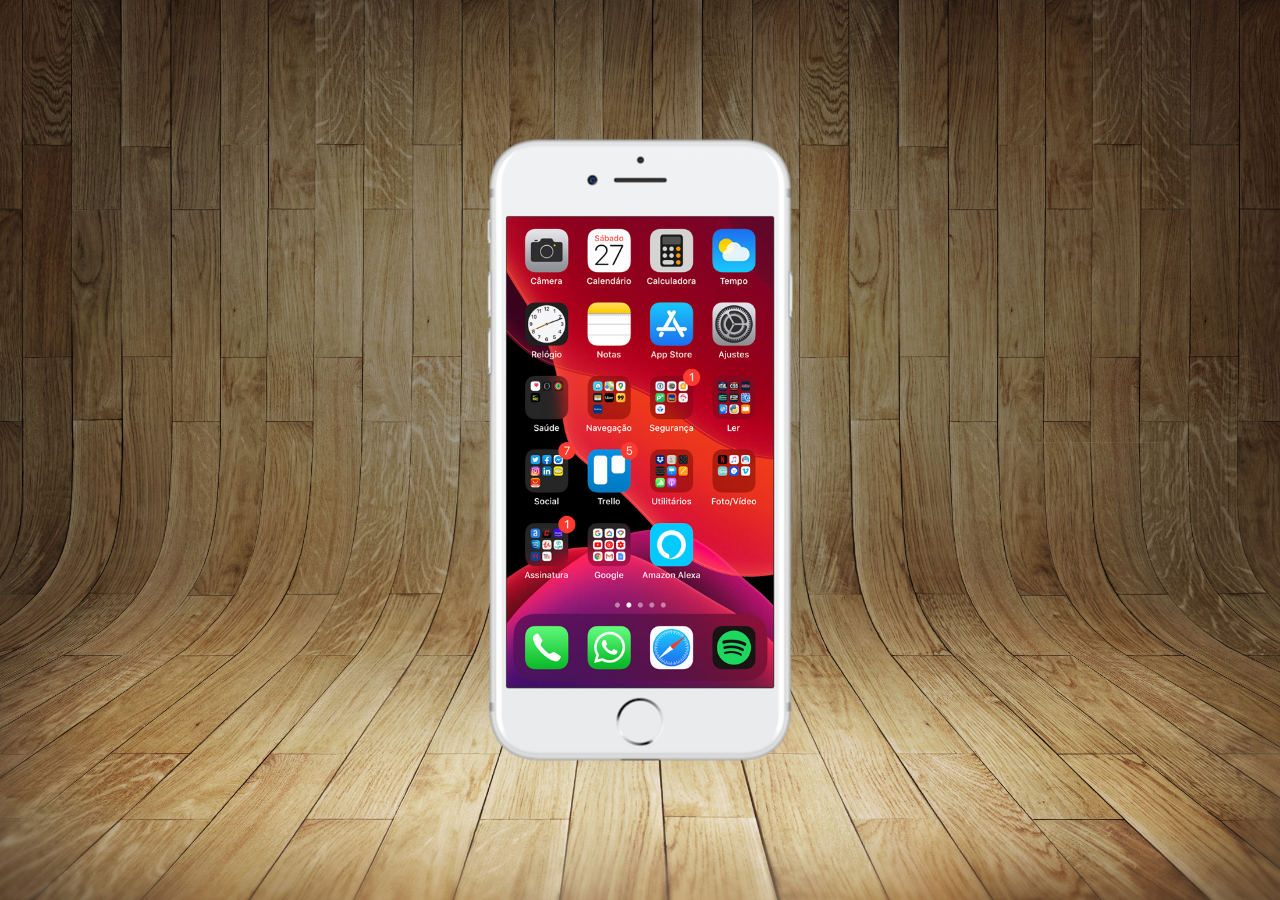
==== index.html @ ec8c2fc7 "criei tela home" ====
<!DOCTYPE html>
<html lang="en">
<head>
    <meta charset="UTF-8">
    <meta http-equiv="X-UA-Compatible" content="IE=edge">
    <meta name="viewport" content="width=device-width, initial-scale=1.0">
    <link rel="shortcut icon" href="favicon.ico" type="image/x-icon">
    <link rel="stylesheet" href="estilos/style.css">
    <title>Projetos sociais</title>
</head>
<body>
    <main>
        <section id="telefone">
            <iframe src="home.html" name="tela" id="tela" frameborder="0"></iframe>

        </section>
        <section id="redes-sociais">

        </section>
    </main>
</body>
</html>
---- estilos/style.css ----
@charset "UTF-8";

*{
    margin: 0px;
    padding: 0px;
    font-family: Arial, Helvetica, sans-serif;
}

html, body{
    height: 100vh;
    width: 100vw;
    background-color: black;
}

body{
    background: url('../imagens/fundo-madeira.jpg') no-repeat top center;
    background-size: cover;
    background-attachment: fixed;
}
main{
    position: relative;
    height: 100vh;
}

#telefone{
    position: absolute;
    width: 311px;
    height: 627px;
    transform: translate(-50%, -50%);
    top: 50%;
    left: 50%;
    background-image: url('../imagens/frame-iphone.png');
    background-repeat: no-repeat;
}

#tela{
    position: relative;
    top: 80px;
    left: 22px;
    width: 267px;
    height: 471px;
}
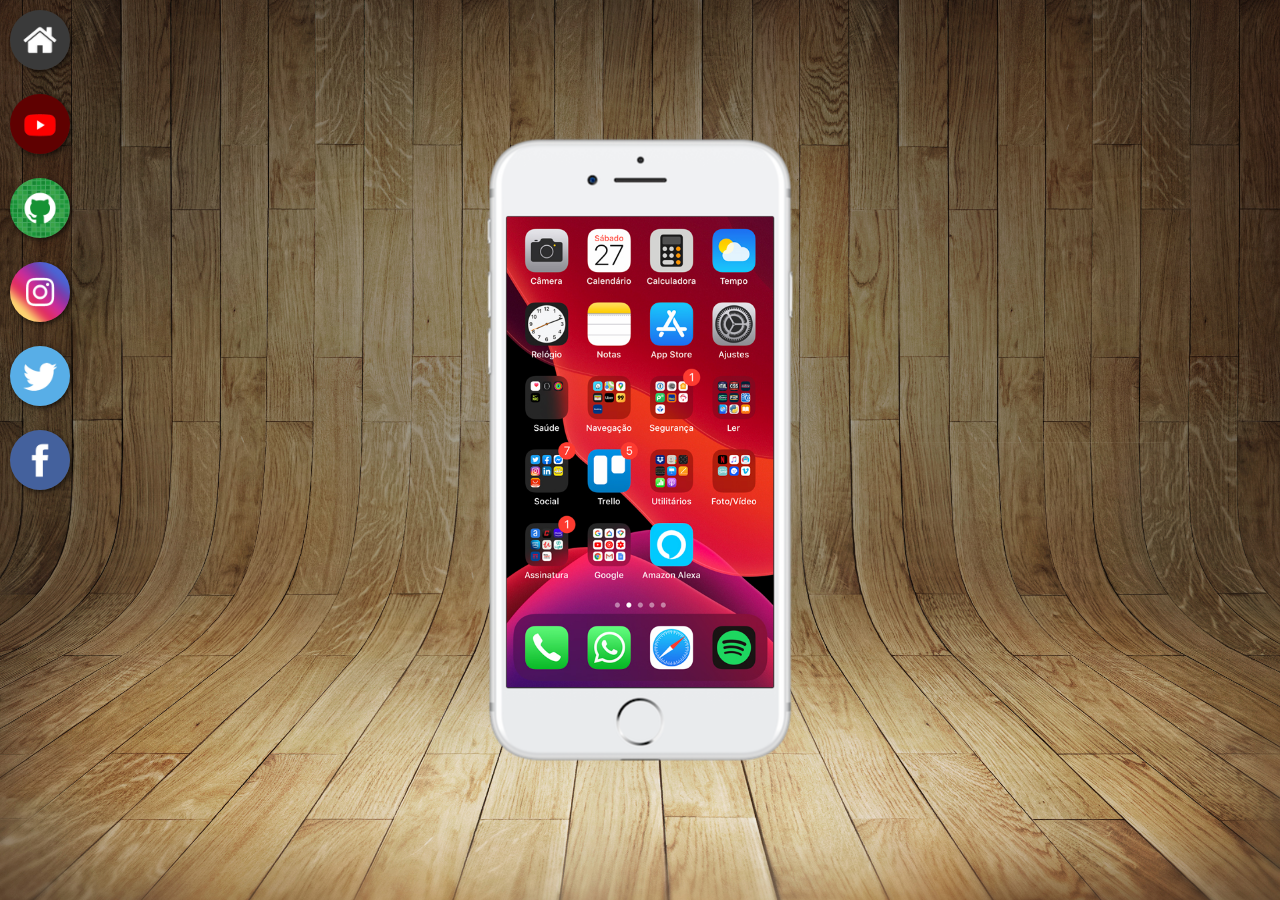
==== commit 7b9cc955: "botoes criados" ====
--- a/index.html
+++ b/index.html
@@ -11,11 +11,16 @@
 <body>
     <main>
         <section id="telefone">
-            <iframe src="home.html" name="tela" id="tela" frameborder="0"></iframe>
+            <iframe src="home.html" name="tela" id="tela" frameborder="0">Seu navegador não é compativel com essa tela</iframe>
 
         </section>
         <section id="redes-sociais">
-
+            <a href="#" target="tela"><img src="imagens/logo-home.jpg" alt="home"></a><br>
+            <a href="#" target="tela"><img src="imagens/logo-youtube.jpg" alt="youtube"></a><br>
+            <a href="#" target="tela"><img src="imagens/logo-github.jpg" alt="github"></a><br>
+            <a href="#" target="tela"><img src="imagens/logo-instagram.jpg" alt="instagram"></a><br>
+            <a href="#" target="tela"><img src="imagens/logo-twitter.jpg" alt="twitter"></a><br>
+            <a href="#" target="tela"><img src="imagens/logo-facebook.jpg" alt="facebook"></a>
         </section>
     </main>
 </body>
--- a/estilos/style.css
+++ b/estilos/style.css
@@ -39,4 +39,19 @@
     left: 22px;
     width: 267px;
     height: 471px;
+}
+
+#redes-sociais img{
+    width: 60px;
+    margin: 10px;
+    border-radius: 50%;
+    box-shadow: 2px 2px 5px rgba(0, 0, 0, 0.601);
+    box-sizing: border-box;
+}
+
+#redes-sociais img:hover{
+    border: 2px solid rgba(255, 255, 255, 0.675);
+    transform: translate(3px, -3px);
+    box-shadow: 5px 5px 10px rgba(0, 0, 0, 0.382);
+    transition: transform 0.3s, border 0.2s;
 }